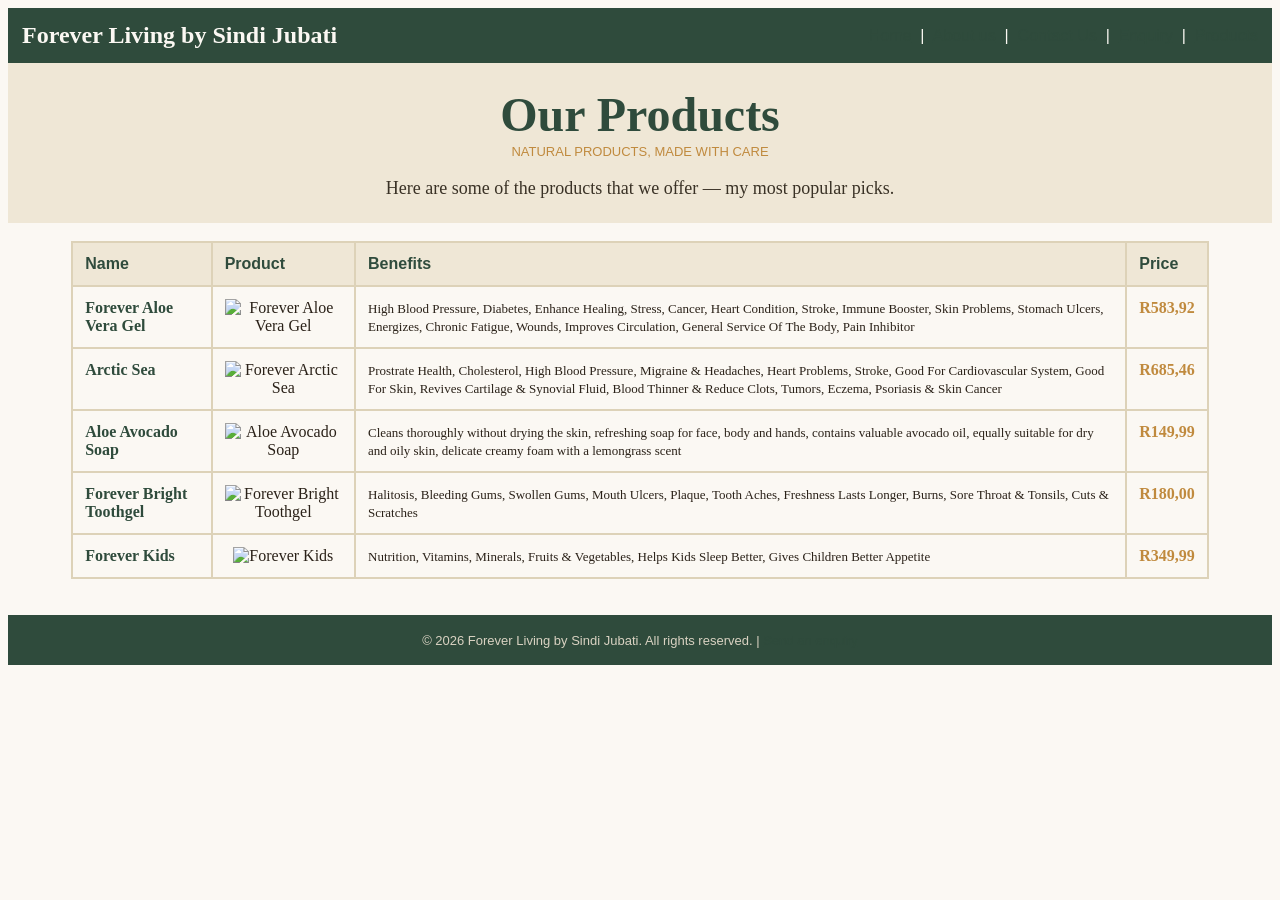
==== index.html @ b3f81db1 "Added files and folders" ====
<!DOCTYPE html>
<html lang="en">
<head>
    <meta charset="UTF-8">
    <meta name="viewport" content="width=device-width, initial-scale=1.0">
    <title>Products — Forever Living by Sindi Jubati</title>
</head>

<body bgcolor="#FBF8F3" text="#2A2118" link="#2F4B3C" vlink="#2F4B3C" alink="#C08A3E">

<table width="100%" bgcolor="#2F4B3C" cellpadding="14" cellspacing="0" border="0">
<tr>
    <td align="left"><font color="#FBF8F3" size="5" face="Georgia"><b>Forever Living by Sindi Jubati</b></font></td>
    <td align="right">
        <font color="#FBF8F3" face="Arial" size="3">
            <a href="./index.html">Home</a> &nbsp;|&nbsp;
            <a href="./Pages/about.html">About us</a> &nbsp;|&nbsp;
            <a href="./Pages/contact.html">Contact Us</a> &nbsp;|&nbsp;
            <a href="./Pages/enquiry.html">Enquiry</a> &nbsp;|&nbsp;
            <a href="./Pages/products.html">Products</a>
                            </font>
                        </nav>
        </font>
    </td>
</tr>
</table>

<table width="100%" bgcolor="#EFE7D6" cellpadding="24" cellspacing="0" border="0">
<tr><td align="center">
    <font color="#2F4B3C" size="7" face="Georgia"><b>Our Products</b></font><br>
    <font color="#C08A3E" size="2" face="Arial">NATURAL PRODUCTS, MADE WITH CARE</font><br><br>
    <font color="#3A3226" size="4" face="Georgia">Here are some of the products that we offer — my most popular picks.</font>
</td></tr>
</table>

<br>

<table align="center" width="90%" border="1" bordercolor="#DDD2B8" cellpadding="12" cellspacing="0">

<tr bgcolor="#EFE7D6">
    <th align="left"><font color="#2F4B3C" face="Arial">Name</font></th>
    <th align="left"><font color="#2F4B3C" face="Arial">Product</font></th>
    <th align="left"><font color="#2F4B3C" face="Arial">Benefits</font></th>
    <th align="left"><font color="#2F4B3C" face="Arial">Price</font></th>
</tr>

<tr>
    <td valign="top"><font color="#2F4B3C"><b>Forever Aloe Vera Gel</b></font></td>
    <td valign="top" align="center">
        <img src="./assets/images/aloe vera gel.jpg" alt="Forever Aloe Vera Gel" width="120" height="120"></td>
    <td valign="top"><font size="2">High Blood Pressure, Diabetes, Enhance Healing, Stress, Cancer, Heart Condition, Stroke, Immune Booster, Skin Problems, Stomach Ulcers, Energizes, Chronic Fatigue, Wounds, Improves Circulation, General Service Of The Body, Pain Inhibitor</font></td>
    <td valign="top"><font color="#C08A3E"><b>R583,92</b></font></td>
</tr>

<tr bgcolor="#FBF8F3">
    <td valign="top"><font color="#2F4B3C"><b>Arctic Sea</b></font></td>
    <td valign="top" align="center">
        <img src="./assets/images/arctic sea.jpg" alt="Forever Arctic Sea" width="120" height="120"></td>
    <td valign="top">
        <font size="2">Prostrate Health, Cholesterol, High Blood Pressure, Migraine &amp; Headaches, Heart Problems, Stroke, Good For Cardiovascular System, Good For Skin, Revives Cartilage &amp; Synovial Fluid, Blood Thinner &amp; Reduce Clots, Tumors, Eczema, Psoriasis &amp; Skin Cancer</font></td>
    <td valign="top">
        <font color="#C08A3E"><b>R685,46</b></font></td>
</tr>

<tr>
    <td valign="top"><font color="#2F4B3C"><b>Aloe Avocado Soap</b></font></td>
    <td valign="top" align="center"><img src="./assets/images/aloe-avocado soap.jpg" alt="Aloe Avocado Soap" width="120" height="120"></td>
    <td valign="top"><font size="2">Cleans thoroughly without drying the skin, refreshing soap for face, body and hands, contains valuable avocado oil, equally suitable for dry and oily skin, delicate creamy foam with a lemongrass scent</font></td>
    <td valign="top"><font color="#C08A3E"><b>R149,99</b></font></td>
</tr>

<tr bgcolor="#FBF8F3">
    <td valign="top"><font color="#2F4B3C"><b>Forever Bright Toothgel</b></font></td>
    <td valign="top" align="center"><img src="./assets/images/bright toothgel.jpg" alt="Forever Bright Toothgel" width="120" height="120"></td>
    <td valign="top"><font size="2">Halitosis, Bleeding Gums, Swollen Gums, Mouth Ulcers, Plaque, Tooth Aches, Freshness Lasts Longer, Burns, Sore Throat &amp; Tonsils, Cuts &amp; Scratches</font></td>
    <td valign="top"><font color="#C08A3E"><b>R180,00</b></font></td>
</tr>

<tr>
    <td valign="top"><font color="#2F4B3C"><b>Forever Kids</b></font></td>
    <td valign="top" align="center"><img src="./assets/images/kids.jpg" alt="Forever Kids" width="120" height="120"></td>
    <td valign="top"><font size="2">Nutrition, Vitamins, Minerals, Fruits &amp; Vegetables, Helps Kids Sleep Better, Gives Children Better Appetite</font></td>
    <td valign="top"><font color="#C08A3E"><b>R349,99</b></font></td>
</tr>

</table>

<br><br>

<table width="100%" bgcolor="#2F4B3C" cellpadding="16" cellspacing="0" border="0">
<tr><td align="center">
    <font color="#D9D2C2" size="2" face="Arial">&copy; 2026 Forever Living by Sindi Jubati. All rights reserved. |
    <font color="#C08A3E"><a href="./enquiry.html">Send an enquiry</a></font></font>
</td></tr>
</table>

</body>
</html>
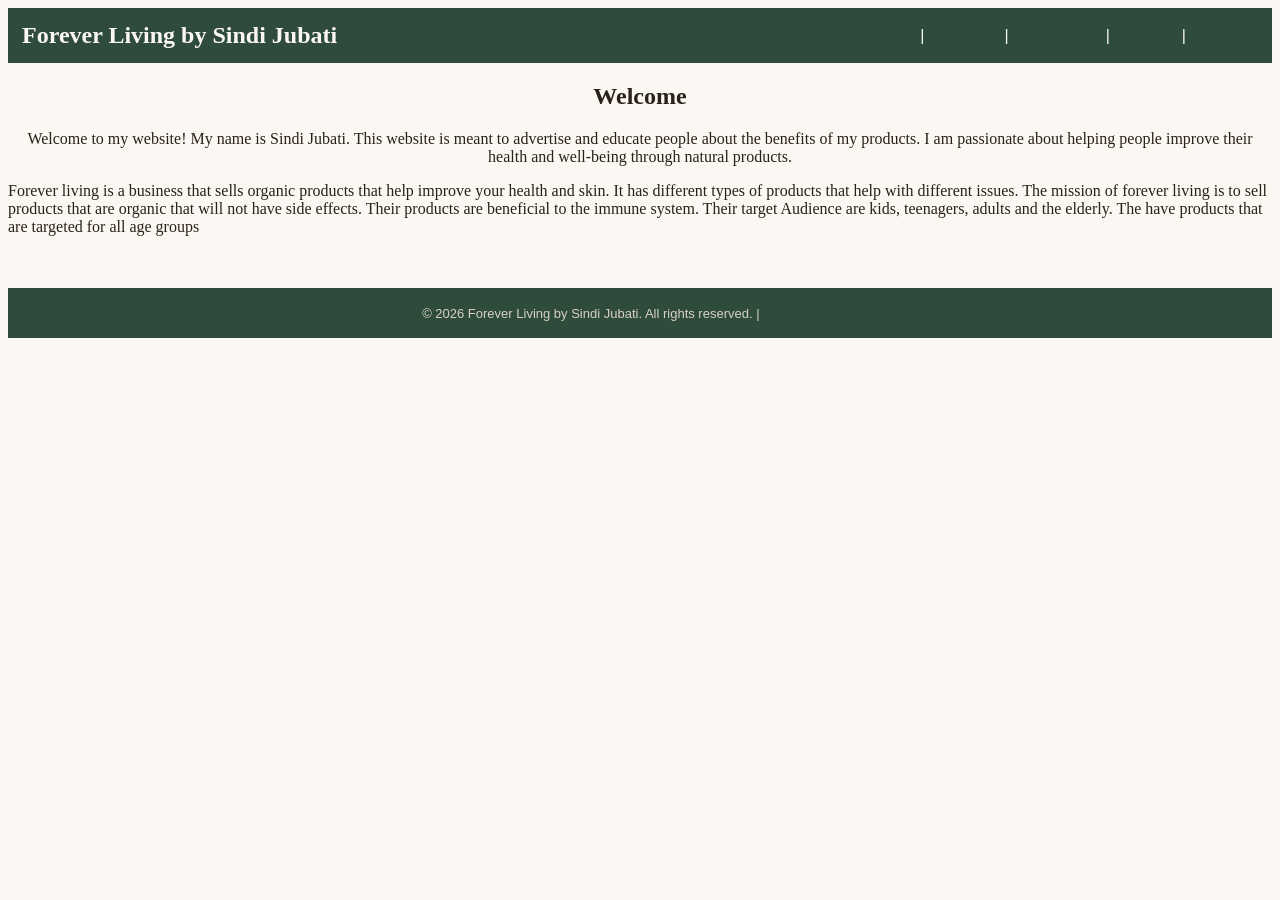
==== commit 6d0d364f: "added paragraphs and removed the table" ====
--- a/index.html
+++ b/index.html
@@ -3,7 +3,11 @@
 <head>
     <meta charset="UTF-8">
     <meta name="viewport" content="width=device-width, initial-scale=1.0">
-    <title>Products — Forever Living by Sindi Jubati</title>
+    <title>Products — Forever Living by Sindi Jubati</title> 
+
+    <!--inserting external CSS file--> 
+
+
 </head>
 
 <body bgcolor="#FBF8F3" text="#2A2118" link="#2F4B3C" vlink="#2F4B3C" alink="#C08A3E">
@@ -25,65 +29,20 @@
 </tr>
 </table>
 
-<table width="100%" bgcolor="#EFE7D6" cellpadding="24" cellspacing="0" border="0">
-<tr><td align="center">
-    <font color="#2F4B3C" size="7" face="Georgia"><b>Our Products</b></font><br>
-    <font color="#C08A3E" size="2" face="Arial">NATURAL PRODUCTS, MADE WITH CARE</font><br><br>
-    <font color="#3A3226" size="4" face="Georgia">Here are some of the products that we offer — my most popular picks.</font>
-</td></tr>
-</table>
+    <h2 align="center">Welcome</h2>
+            <p align="center" BORDER="1" cellpadding="10" cellspacing="0" width="80%" bgcolor="#D9D2C2">
+                Welcome to my website! My name is Sindi Jubati. This website is meant to advertise and educate
+                people about the benefits of my products. I am passionate about helping people improve their
+                health and well-being through natural products.
+            </p> 
 
-<br>
+            <p align="left" border="1" cellpadding="10" cellspacing="0" width="80%" bgcolor="#D9D2C2">
+                Forever living is a business that sells organic products that help improve your health and skin. It has different types of products that help with different issues.
 
-<table align="center" width="90%" border="1" bordercolor="#DDD2B8" cellpadding="12" cellspacing="0">
+The mission of forever living is to sell products that are organic that will not have side effects. Their products are beneficial to the immune system. 
 
-<tr bgcolor="#EFE7D6">
-    <th align="left"><font color="#2F4B3C" face="Arial">Name</font></th>
-    <th align="left"><font color="#2F4B3C" face="Arial">Product</font></th>
-    <th align="left"><font color="#2F4B3C" face="Arial">Benefits</font></th>
-    <th align="left"><font color="#2F4B3C" face="Arial">Price</font></th>
-</tr>
-
-<tr>
-    <td valign="top"><font color="#2F4B3C"><b>Forever Aloe Vera Gel</b></font></td>
-    <td valign="top" align="center">
-        <img src="./assets/images/aloe vera gel.jpg" alt="Forever Aloe Vera Gel" width="120" height="120"></td>
-    <td valign="top"><font size="2">High Blood Pressure, Diabetes, Enhance Healing, Stress, Cancer, Heart Condition, Stroke, Immune Booster, Skin Problems, Stomach Ulcers, Energizes, Chronic Fatigue, Wounds, Improves Circulation, General Service Of The Body, Pain Inhibitor</font></td>
-    <td valign="top"><font color="#C08A3E"><b>R583,92</b></font></td>
-</tr>
-
-<tr bgcolor="#FBF8F3">
-    <td valign="top"><font color="#2F4B3C"><b>Arctic Sea</b></font></td>
-    <td valign="top" align="center">
-        <img src="./assets/images/arctic sea.jpg" alt="Forever Arctic Sea" width="120" height="120"></td>
-    <td valign="top">
-        <font size="2">Prostrate Health, Cholesterol, High Blood Pressure, Migraine &amp; Headaches, Heart Problems, Stroke, Good For Cardiovascular System, Good For Skin, Revives Cartilage &amp; Synovial Fluid, Blood Thinner &amp; Reduce Clots, Tumors, Eczema, Psoriasis &amp; Skin Cancer</font></td>
-    <td valign="top">
-        <font color="#C08A3E"><b>R685,46</b></font></td>
-</tr>
-
-<tr>
-    <td valign="top"><font color="#2F4B3C"><b>Aloe Avocado Soap</b></font></td>
-    <td valign="top" align="center"><img src="./assets/images/aloe-avocado soap.jpg" alt="Aloe Avocado Soap" width="120" height="120"></td>
-    <td valign="top"><font size="2">Cleans thoroughly without drying the skin, refreshing soap for face, body and hands, contains valuable avocado oil, equally suitable for dry and oily skin, delicate creamy foam with a lemongrass scent</font></td>
-    <td valign="top"><font color="#C08A3E"><b>R149,99</b></font></td>
-</tr>
-
-<tr bgcolor="#FBF8F3">
-    <td valign="top"><font color="#2F4B3C"><b>Forever Bright Toothgel</b></font></td>
-    <td valign="top" align="center"><img src="./assets/images/bright toothgel.jpg" alt="Forever Bright Toothgel" width="120" height="120"></td>
-    <td valign="top"><font size="2">Halitosis, Bleeding Gums, Swollen Gums, Mouth Ulcers, Plaque, Tooth Aches, Freshness Lasts Longer, Burns, Sore Throat &amp; Tonsils, Cuts &amp; Scratches</font></td>
-    <td valign="top"><font color="#C08A3E"><b>R180,00</b></font></td>
-</tr>
-
-<tr>
-    <td valign="top"><font color="#2F4B3C"><b>Forever Kids</b></font></td>
-    <td valign="top" align="center"><img src="./assets/images/kids.jpg" alt="Forever Kids" width="120" height="120"></td>
-    <td valign="top"><font size="2">Nutrition, Vitamins, Minerals, Fruits &amp; Vegetables, Helps Kids Sleep Better, Gives Children Better Appetite</font></td>
-    <td valign="top"><font color="#C08A3E"><b>R349,99</b></font></td>
-</tr>
-
-</table>
+Their target Audience are kids, teenagers, adults and the elderly. The have products that are targeted for all age groups 
+</p>
 
 <br><br>
 
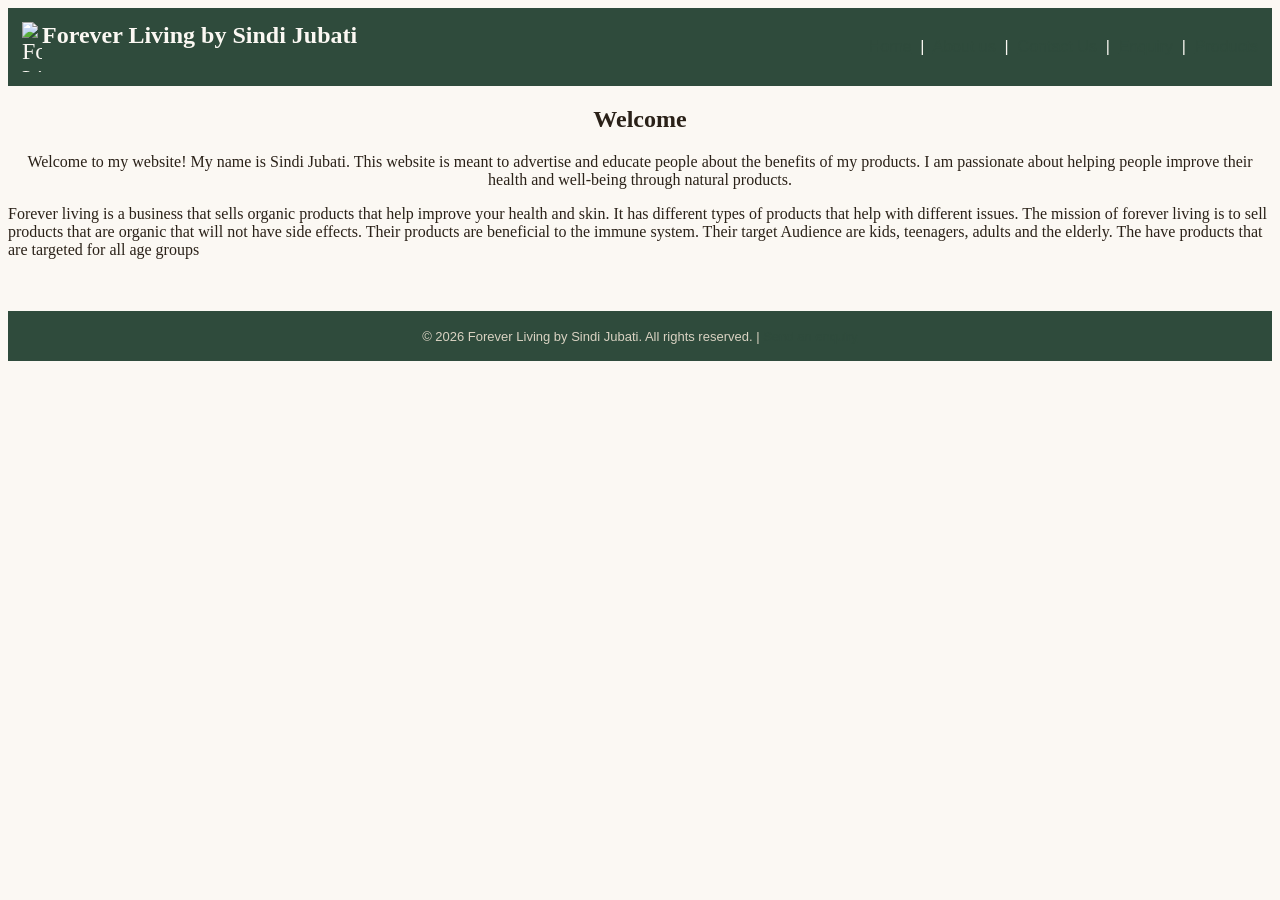
==== commit 8187483a: "added the logo" ====
--- a/index.html
+++ b/index.html
@@ -5,16 +5,20 @@
     <meta name="viewport" content="width=device-width, initial-scale=1.0">
     <title>Products — Forever Living by Sindi Jubati</title> 
 
-    <!--inserting external CSS file--> 
+    
 
 
 </head>
 
+ 
 <body bgcolor="#FBF8F3" text="#2A2118" link="#2F4B3C" vlink="#2F4B3C" alink="#C08A3E">
 
-<table width="100%" bgcolor="#2F4B3C" cellpadding="14" cellspacing="0" border="0">
+
+<table width="100%" bgcolor="#2F4B3C" cellpadding="14" cellspacing="0" border="0">  
+    
 <tr>
-    <td align="left"><font color="#FBF8F3" size="5" face="Georgia"><b>Forever Living by Sindi Jubati</b></font></td>
+    <td align="left"><font color="#FBF8F3" size="5" face="Georgia"><b>Forever Living by Sindi Jubati</b>
+        <img src="./Images/forever-living-logo.png" alt="Forever Living Logo" width="20" height="50" align="left"></font></td>
     <td align="right">
         <font color="#FBF8F3" face="Arial" size="3">
             <a href="./index.html">Home</a> &nbsp;|&nbsp;
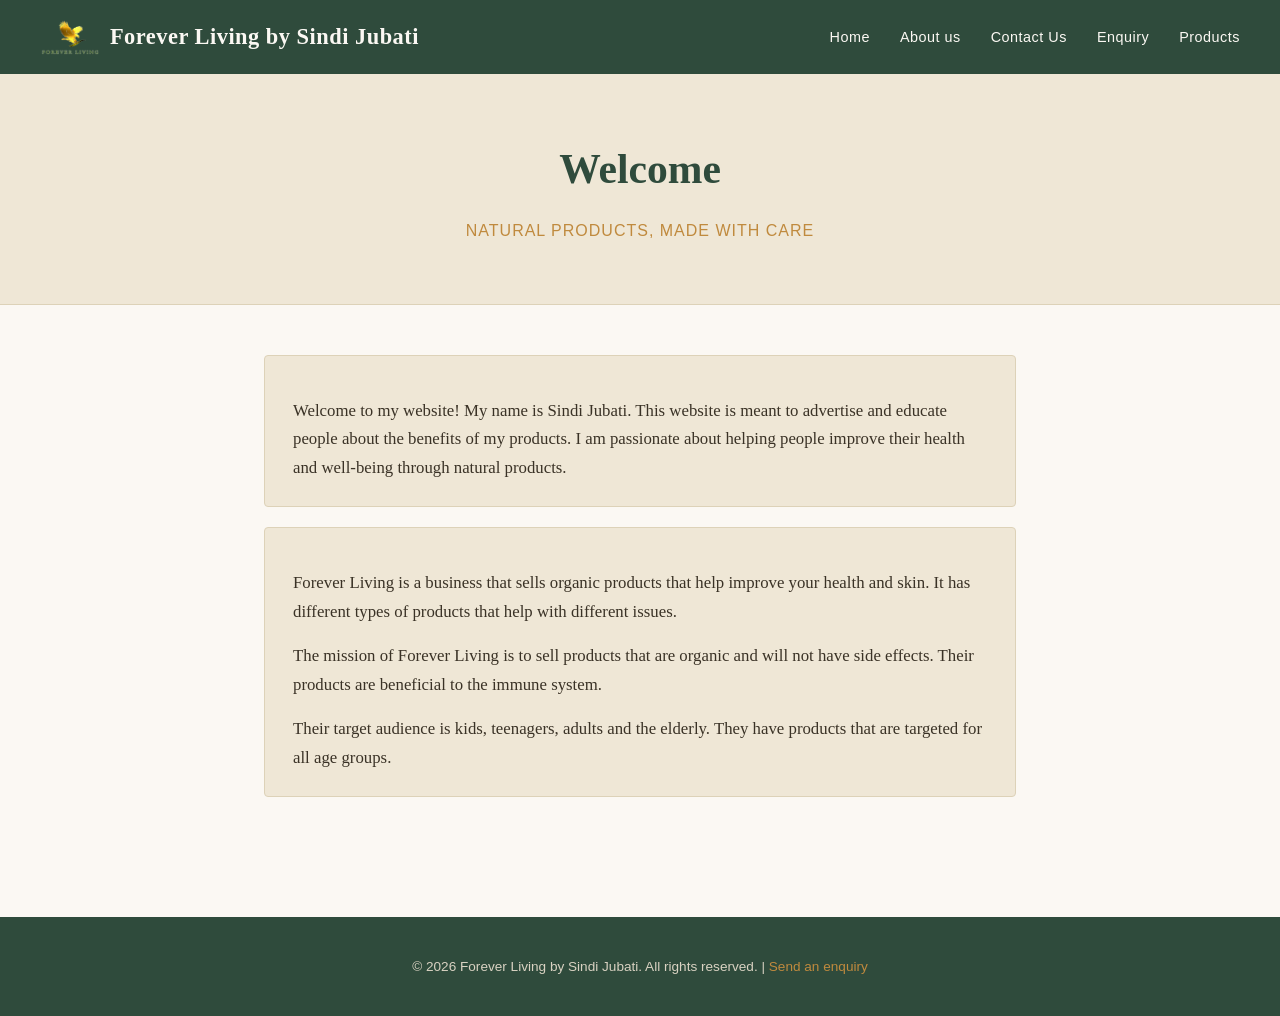
==== commit a633c297: "removed css and styling. linked the index to the style.css" ====
--- a/index.html
+++ b/index.html
@@ -3,59 +3,63 @@
 <head>
     <meta charset="UTF-8">
     <meta name="viewport" content="width=device-width, initial-scale=1.0">
-    <title>Products — Forever Living by Sindi Jubati</title> 
-
-    
-
-
+    <title>Home — Forever Living by Sindi Jubati</title>
+    <link rel="stylesheet" href="./Assets/css/style.css">
 </head>
 
- 
-<body bgcolor="#FBF8F3" text="#2A2118" link="#2F4B3C" vlink="#2F4B3C" alink="#C08A3E">
+<body>
 
+    <header>
+        <div class="logo">
+            <img src="./Assets/images/forever-living-logo_8268.png" alt="Forever Living Logo">
+            Forever Living by Sindi Jubati
+        </div>
 
-<table width="100%" bgcolor="#2F4B3C" cellpadding="14" cellspacing="0" border="0">  
-    
-<tr>
-    <td align="left"><font color="#FBF8F3" size="5" face="Georgia"><b>Forever Living by Sindi Jubati</b>
-        <img src="./Images/forever-living-logo.png" alt="Forever Living Logo" width="20" height="50" align="left"></font></td>
-    <td align="right">
-        <font color="#FBF8F3" face="Arial" size="3">
-            <a href="./index.html">Home</a> &nbsp;|&nbsp;
-            <a href="./Pages/about.html">About us</a> &nbsp;|&nbsp;
-            <a href="./Pages/contact.html">Contact Us</a> &nbsp;|&nbsp;
-            <a href="./Pages/enquiry.html">Enquiry</a> &nbsp;|&nbsp;
+        <nav>
+            <a href="./index.html">Home</a>
+            <a href="./Pages/about.html">About us</a>
+            <a href="./Pages/contact.html">Contact Us</a>
+            <a href="./Pages/enquiry.html">Enquiry</a>
             <a href="./Pages/products.html">Products</a>
-                            </font>
-                        </nav>
-        </font>
-    </td>
-</tr>
-</table>
+        </nav>
+    </header>
 
-    <h2 align="center">Welcome</h2>
-            <p align="center" BORDER="1" cellpadding="10" cellspacing="0" width="80%" bgcolor="#D9D2C2">
-                Welcome to my website! My name is Sindi Jubati. This website is meant to advertise and educate
-                people about the benefits of my products. I am passionate about helping people improve their
-                health and well-being through natural products.
-            </p> 
+    <!-- Hero -->
+    <div class="hero">
+        <h1>Welcome</h1>
+        <p class="subtitle">Natural products, made with care</p>
+    </div>
 
-            <p align="left" border="1" cellpadding="10" cellspacing="0" width="80%" bgcolor="#D9D2C2">
-                Forever living is a business that sells organic products that help improve your health and skin. It has different types of products that help with different issues.
+    <main>
+        <section>
+            <div class="intro-box">
+                <p>
+                    Welcome to my website! My name is Sindi Jubati. This website is meant to advertise and educate
+                    people about the benefits of my products. I am passionate about helping people improve their
+                    health and well-being through natural products.
+                </p>
+            </div>
 
-The mission of forever living is to sell products that are organic that will not have side effects. Their products are beneficial to the immune system. 
+            <div class="intro-box">
+                <p>
+                    Forever Living is a business that sells organic products that help improve your health and
+                    skin. It has different types of products that help with different issues.
+                </p>
+                <p>
+                    The mission of Forever Living is to sell products that are organic and will not have side
+                    effects. Their products are beneficial to the immune system.
+                </p>
+                <p>
+                    Their target audience is kids, teenagers, adults and the elderly. They have products that are
+                    targeted for all age groups.
+                </p>
+            </div>
+        </section>
+    </main>
 
-Their target Audience are kids, teenagers, adults and the elderly. The have products that are targeted for all age groups 
-</p>
-
-<br><br>
-
-<table width="100%" bgcolor="#2F4B3C" cellpadding="16" cellspacing="0" border="0">
-<tr><td align="center">
-    <font color="#D9D2C2" size="2" face="Arial">&copy; 2026 Forever Living by Sindi Jubati. All rights reserved. |
-    <font color="#C08A3E"><a href="./enquiry.html">Send an enquiry</a></font></font>
-</td></tr>
-</table>
+    <footer>
+        <p>&copy; 2026 Forever Living by Sindi Jubati. All rights reserved. | <a href="./Pages/enquiry.html">Send an enquiry</a></p>
+    </footer>
 
 </body>
-</html>+</html>
--- a/Assets/css/style.css
+++ b/Assets/css/style.css
@@ -0,0 +1,398 @@
+/* =========================================================
+   Forever Living by Sindi Jubati — shared site stylesheet
+   Used by: index.html, Pages/about.html, Pages/contact.html,
+            Pages/enquiry.html, Pages/products.html
+   ========================================================= */
+
+* {
+    box-sizing: border-box;
+}
+
+body {
+    margin: 0;
+    font-family: Georgia, 'Times New Roman', serif;
+    color: #2A2118;
+    background-color: #FBF8F3;
+    line-height: 1.7;
+}
+
+/* ---------- Header & Navigation ---------- */
+header {
+    background-color: #2F4B3C;
+    padding: 18px 40px;
+    display: flex;
+    align-items: center;
+    justify-content: space-between;
+    flex-wrap: wrap;
+}
+
+header .logo {
+    display: flex;
+    align-items: center;
+    gap: 10px;
+    color: #FBF8F3;
+    font-size: 1.4rem;
+    font-weight: bold;
+    letter-spacing: 0.5px;
+}
+
+header .logo img {
+    height: 36px;
+    width: auto;
+}
+
+nav a {
+    color: #FBF8F3;
+    text-decoration: none;
+    margin-left: 26px;
+    font-family: Arial, Helvetica, sans-serif;
+    font-size: 0.9rem;
+    letter-spacing: 0.5px;
+    padding-bottom: 4px;
+    border-bottom: 2px solid transparent;
+}
+
+nav a:first-child {
+    margin-left: 0;
+}
+
+nav a:hover {
+    border-bottom: 2px solid #C08A3E;
+}
+
+/* ---------- Hero ---------- */
+.hero {
+    background-color: #EFE7D6;
+    padding: 60px 20px;
+    text-align: center;
+    border-bottom: 1px solid #DDD2B8;
+}
+
+.hero h1 {
+    margin: 0 0 12px 0;
+    font-size: 2.6rem;
+    color: #2F4B3C;
+}
+
+.hero p.subtitle {
+    margin: 0;
+    font-family: Arial, Helvetica, sans-serif;
+    font-size: 1rem;
+    letter-spacing: 1px;
+    text-transform: uppercase;
+    color: #C08A3E;
+}
+
+/* ---------- Main Content ---------- */
+main {
+    max-width: 800px;
+    margin: 0 auto;
+    padding: 50px 24px 70px 24px;
+}
+
+main.wide {
+    max-width: 1000px;
+}
+
+section {
+    margin-bottom: 50px;
+}
+
+section h2 {
+    color: #2F4B3C;
+    font-size: 1.8rem;
+    text-align: center;
+    margin-bottom: 24px;
+    padding-bottom: 12px;
+    border-bottom: 2px solid #C08A3E;
+}
+
+section p {
+    font-size: 1.05rem;
+    color: #3A3226;
+    margin-bottom: 16px;
+}
+
+/* Simple divider */
+.divider {
+    border: none;
+    border-top: 1px solid #DDD2B8;
+    width: 60%;
+    margin: 45px auto;
+}
+
+/* Intro / highlighted text box (used on the home page) */
+.intro-box {
+    background-color: #EFE7D6;
+    border: 1px solid #DDD2B8;
+    border-radius: 4px;
+    padding: 24px 28px;
+    margin-bottom: 20px;
+}
+
+.intro-box p {
+    margin-bottom: 0;
+}
+
+.intro-box p + p {
+    margin-top: 16px;
+}
+
+/* Pull-quote / callout box (used on the about page) */
+.callout {
+    background-color: #EFE7D6;
+    border-left: 4px solid #C08A3E;
+    border-radius: 4px;
+    padding: 20px 26px;
+    max-width: 600px;
+    margin: 30px auto 0 auto;
+    font-style: italic;
+    color: #2F4B3C;
+}
+
+/* Detail list (contact + office) styled as cards, not bare bullets */
+.detail-list {
+    list-style: none;
+    margin: 0 auto;
+    padding: 0;
+    display: grid;
+    gap: 14px;
+    max-width: 520px;
+}
+
+.detail-list li {
+    background-color: #EFE7D6;
+    border-left: 4px solid #C08A3E;
+    padding: 14px 18px;
+    font-family: Arial, Helvetica, sans-serif;
+    font-size: 0.98rem;
+    color: #2F4B3C;
+}
+
+.detail-list li strong {
+    color: #7C9473;
+    text-transform: uppercase;
+    font-size: 0.75rem;
+    letter-spacing: 0.6px;
+    display: block;
+    margin-bottom: 4px;
+}
+
+.detail-list a {
+    color: #2F4B3C;
+    text-decoration: none;
+    border-bottom: 1px solid #C08A3E;
+}
+
+/* Map */
+.map-wrapper {
+    max-width: 100%;
+    overflow: hidden;
+    border: 1px solid #DDD2B8;
+    border-radius: 4px;
+    box-shadow: 0 12px 30px -18px rgba(42, 33, 24, 0.4);
+    margin-top: 30px;
+}
+
+.map-wrapper iframe {
+    display: block;
+    width: 100%;
+    height: 380px;
+    border: 0;
+}
+
+/* ---------- Forms (Enquiry page) ---------- */
+.enquiry-form {
+    max-width: 500px;
+    margin: 0 auto;
+    background-color: #EFE7D6;
+    border: 1px solid #DDD2B8;
+    border-radius: 4px;
+    padding: 32px;
+}
+
+.enquiry-form label {
+    display: block;
+    font-family: Arial, Helvetica, sans-serif;
+    font-size: 0.8rem;
+    text-transform: uppercase;
+    letter-spacing: 0.6px;
+    color: #2F4B3C;
+    margin-bottom: 6px;
+}
+
+.enquiry-form input[type="text"],
+.enquiry-form input[type="email"],
+.enquiry-form select,
+.enquiry-form textarea {
+    width: 100%;
+    padding: 10px 12px;
+    margin-bottom: 20px;
+    border: 1px solid #DDD2B8;
+    border-radius: 3px;
+    background-color: #FBF8F3;
+    color: #2A2118;
+    font-family: Georgia, 'Times New Roman', serif;
+    font-size: 1rem;
+}
+
+.enquiry-form textarea {
+    resize: vertical;
+}
+
+.enquiry-form input[type="submit"] {
+    background-color: #2F4B3C;
+    color: #FBF8F3;
+    border: none;
+    padding: 12px 30px;
+    font-family: Arial, Helvetica, sans-serif;
+    font-size: 0.95rem;
+    letter-spacing: 0.5px;
+    border-radius: 3px;
+    cursor: pointer;
+}
+
+.enquiry-form input[type="submit"]:hover {
+    background-color: #24392D;
+}
+
+/* Simple search form (Products page) */
+.search-form {
+    display: flex;
+    gap: 10px;
+    max-width: 480px;
+    margin: 0 auto 36px auto;
+}
+
+.search-form label {
+    display: none;
+}
+
+.search-form input[type="search"] {
+    flex: 1;
+    padding: 10px 12px;
+    border: 1px solid #DDD2B8;
+    border-radius: 3px;
+    font-family: Georgia, 'Times New Roman', serif;
+    font-size: 1rem;
+    background-color: #FBF8F3;
+    color: #2A2118;
+}
+
+.search-form button {
+    background-color: #C08A3E;
+    color: #FBF8F3;
+    border: none;
+    padding: 0 22px;
+    font-family: Arial, Helvetica, sans-serif;
+    font-size: 0.95rem;
+    letter-spacing: 0.5px;
+    border-radius: 3px;
+    cursor: pointer;
+}
+
+.search-form button:hover {
+    background-color: #A6752F;
+}
+
+/* ---------- Product table ---------- */
+.table-scroll {
+    overflow-x: auto;
+}
+
+.product-table {
+    width: 100%;
+    border-collapse: collapse;
+    font-family: Georgia, 'Times New Roman', serif;
+}
+
+.product-table th,
+.product-table td {
+    border: 1px solid #DDD2B8;
+    padding: 16px;
+    text-align: left;
+    vertical-align: top;
+}
+
+.product-table th {
+    background-color: #EFE7D6;
+    color: #2F4B3C;
+    font-family: Arial, Helvetica, sans-serif;
+    text-transform: uppercase;
+    font-size: 0.78rem;
+    letter-spacing: 0.6px;
+}
+
+.product-table td {
+    background-color: #FBF8F3;
+}
+
+.product-table img {
+    display: block;
+    max-width: 140px;
+    width: 100%;
+    height: auto;
+    margin: 0 auto;
+    border-radius: 3px;
+}
+
+.product-table ul {
+    margin: 0;
+    padding-left: 18px;
+    font-size: 0.92rem;
+    color: #3A3226;
+}
+
+.product-table ul li {
+    margin-bottom: 4px;
+}
+
+.product-name {
+    color: #2F4B3C;
+}
+
+.product-price {
+    color: #C08A3E;
+}
+
+/* ---------- Footer ---------- */
+footer {
+    background-color: #2F4B3C;
+    color: #D9D2C2;
+    text-align: center;
+    padding: 24px 20px;
+    font-family: Arial, Helvetica, sans-serif;
+    font-size: 0.85rem;
+}
+
+footer a {
+    color: #C08A3E;
+    text-decoration: none;
+}
+
+/* ---------- Responsive ---------- */
+@media (max-width: 600px) {
+    header {
+        flex-direction: column;
+        align-items: flex-start;
+    }
+
+    nav {
+        margin-top: 12px;
+    }
+
+    nav a {
+        margin-left: 0;
+        margin-right: 18px;
+        display: inline-block;
+    }
+
+    .hero h1 {
+        font-size: 2rem;
+    }
+
+    .search-form {
+        flex-direction: column;
+    }
+}
+ {
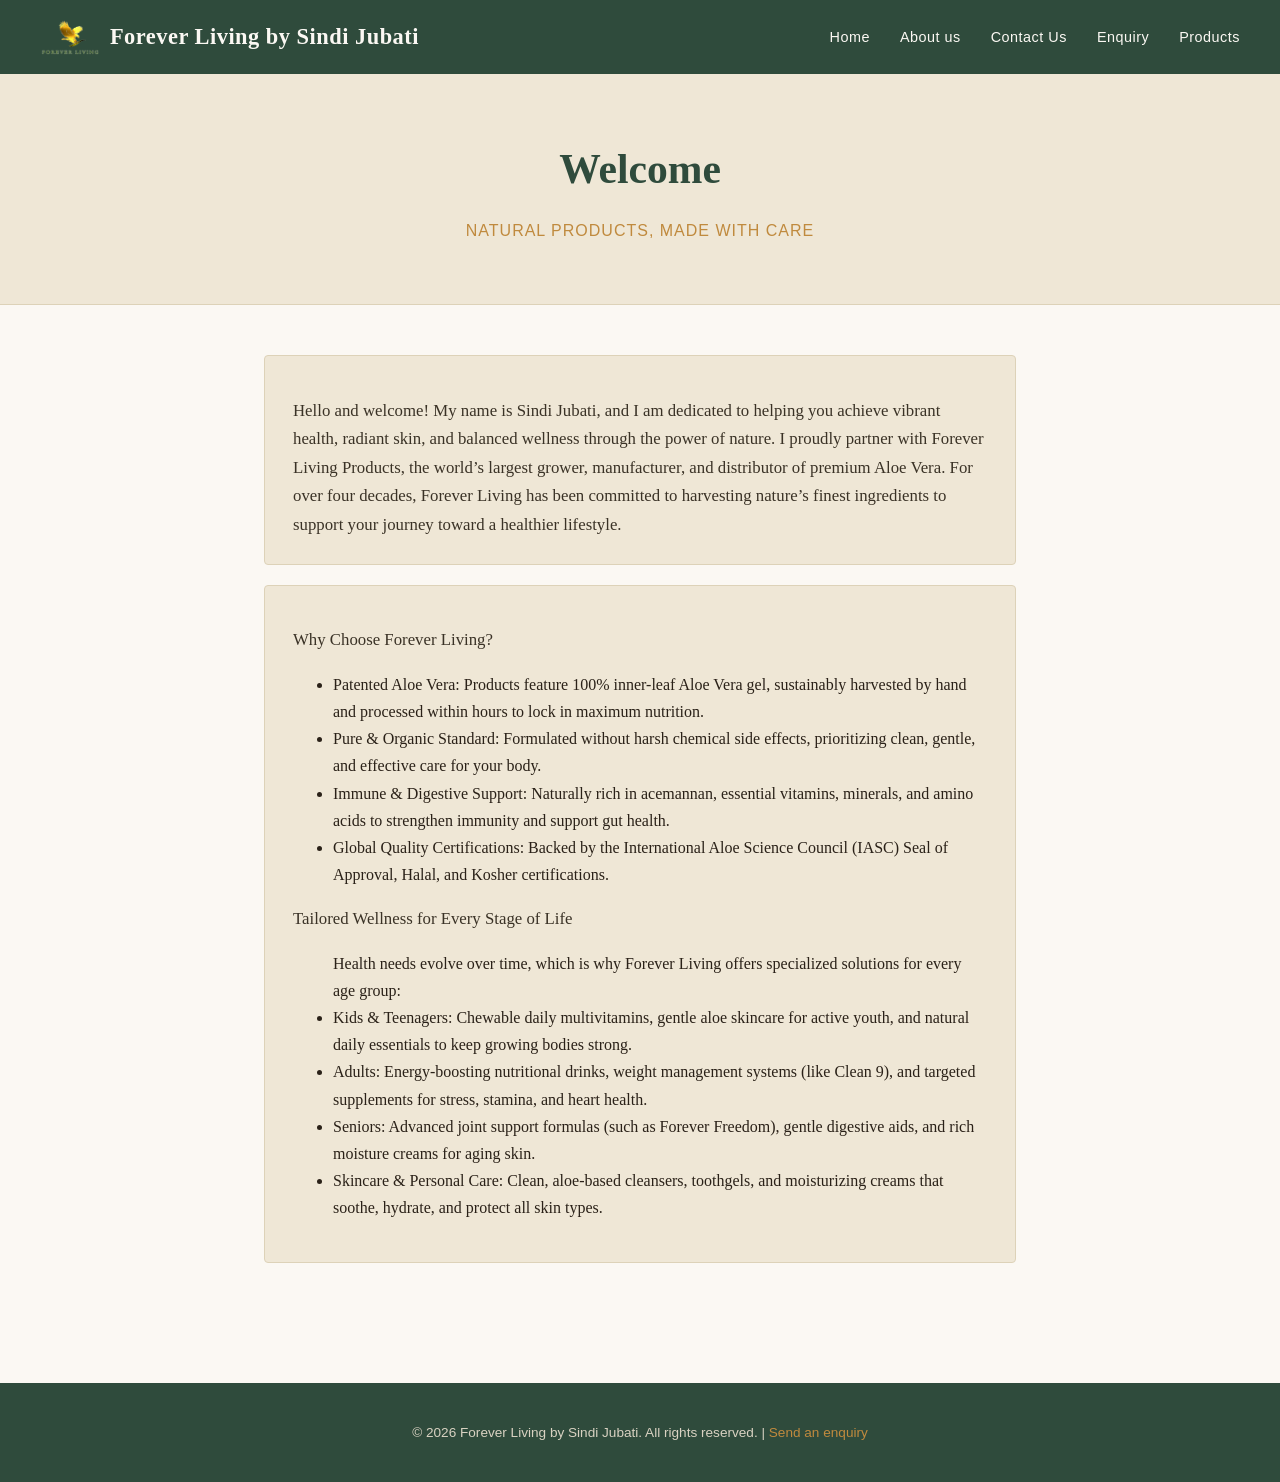
==== commit 00670d4a: "Added more information on the index page" ====
--- a/index.html
+++ b/index.html
@@ -34,25 +34,53 @@
         <section>
             <div class="intro-box">
                 <p>
-                    Welcome to my website! My name is Sindi Jubati. This website is meant to advertise and educate
-                    people about the benefits of my products. I am passionate about helping people improve their
-                    health and well-being through natural products.
+                    Hello and welcome! My name is Sindi Jubati, and I am dedicated to helping you achieve vibrant health,
+                     radiant skin, and balanced wellness through the power of nature.
+
+                    I proudly partner with Forever Living Products, the world’s largest grower, manufacturer, and 
+                    distributor of premium Aloe Vera. For over four decades, Forever Living has been committed to 
+                    harvesting nature’s finest ingredients to support your journey toward a healthier lifestyle. 
                 </p>
             </div>
 
             <div class="intro-box">
                 <p>
-                    Forever Living is a business that sells organic products that help improve your health and
-                    skin. It has different types of products that help with different issues.
+                    Why Choose Forever Living?
+               <ul>    
+                    <li> Patented Aloe Vera: Products feature 100% inner-leaf Aloe Vera gel, sustainably harvested by 
+                        hand and processed within hours to lock in maximum nutrition.</li>
+
+                  <li>  Pure & Organic Standard: Formulated without harsh chemical side effects, prioritizing clean, 
+                    gentle, and effective care for your body.</li> 
+
+                  <li> Immune & Digestive Support: Naturally rich in acemannan, essential vitamins, minerals, and 
+                    amino acids to strengthen immunity and support gut health.</li>  
+
+                    <li> Global Quality Certifications: Backed by the International Aloe Science Council (IASC) Seal of Approval, 
+                     Halal, and Kosher certifications.</li>
+                </ul>     
                 </p>
                 <p>
-                    The mission of Forever Living is to sell products that are organic and will not have side
-                    effects. Their products are beneficial to the immune system.
-                </p>
-                <p>
-                    Their target audience is kids, teenagers, adults and the elderly. They have products that are
-                    targeted for all age groups.
-                </p>
+                    Tailored Wellness for Every Stage of Life
+                <ul>   
+                    Health needs evolve over time, which is why Forever Living offers specialized solutions for every age group:
+
+                   <li>Kids & Teenagers: Chewable daily multivitamins, gentle aloe skincare for active youth, and 
+                    natural daily essentials to keep growing bodies strong.
+                    </li> 
+
+                 <li> Adults: Energy-boosting nutritional drinks, weight management systems (like Clean 9), and 
+                    targeted supplements for stress, stamina, and heart health.</li>  
+
+                  <li>Seniors: Advanced joint support formulas (such as Forever Freedom), gentle digestive aids, and 
+                    rich moisture creams for aging skin.</li>  
+
+                  <li>Skincare & Personal Care: Clean, aloe-based cleansers, toothgels, and moisturizing creams that soothe, 
+                    hydrate, and protect all skin types.</li> 
+                
+                
+                </ul>     
+                  </p>  
             </div>
         </section>
     </main>
--- a/Assets/css/style.css
+++ b/Assets/css/style.css
@@ -395,4 +395,4 @@
         flex-direction: column;
     }
 }
- {+ 
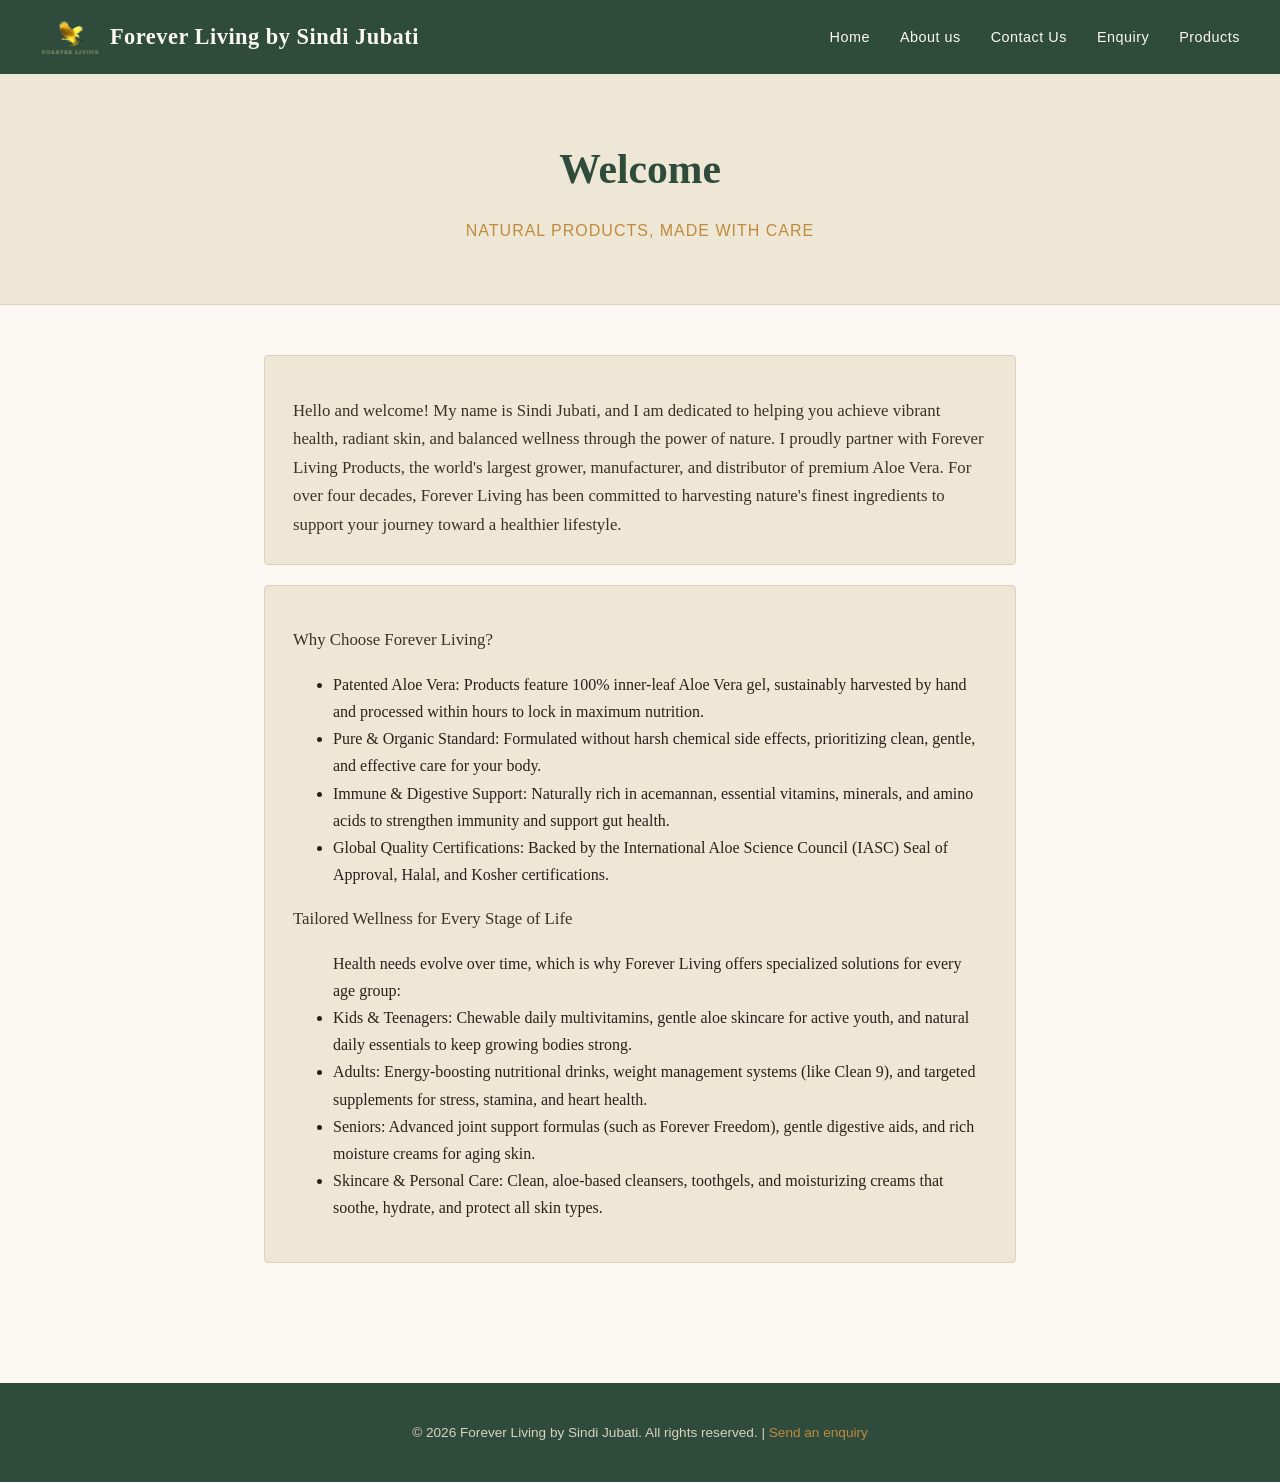
==== commit 8ab9ee23: "added comments on my index" ====
--- a/index.html
+++ b/index.html
@@ -9,6 +9,7 @@
 
 <body>
 
+    <!-- Header: logo/business name on the left, navigation links on the right -->
     <header>
         <div class="logo">
             <img src="./Assets/images/forever-living-logo_8268.png" alt="Forever Living Logo">
@@ -24,28 +25,33 @@
         </nav>
     </header>
 
-    <!-- Hero -->
+    <!-- Hero: big banner with the page title and a short tagline -->
     <div class="hero">
         <h1>Welcome</h1>
         <p class="subtitle">Natural products, made with care</p>
     </div>
 
+    <!-- Main page content -->
     <main>
         <section>
+
+            <!-- First box: welcome message introducing Sindi and Forever Living -->
             <div class="intro-box">
                 <p>
                     Hello and welcome! My name is Sindi Jubati, and I am dedicated to helping you achieve vibrant health,
                      radiant skin, and balanced wellness through the power of nature.
 
-                    I proudly partner with Forever Living Products, the world’s largest grower, manufacturer, and 
+                    I proudly partner with Forever Living Products, the world's largest grower, manufacturer, and 
                     distributor of premium Aloe Vera. For over four decades, Forever Living has been committed to 
-                    harvesting nature’s finest ingredients to support your journey toward a healthier lifestyle. 
+                    harvesting nature's finest ingredients to support your journey toward a healthier lifestyle. 
                 </p>
             </div>
 
+            <!-- Second box: reasons to choose Forever Living, plus who the products suit -->
             <div class="intro-box">
                 <p>
                     Why Choose Forever Living?
+                <!-- List of 4 selling points -->
                <ul>    
                     <li> Patented Aloe Vera: Products feature 100% inner-leaf Aloe Vera gel, sustainably harvested by 
                         hand and processed within hours to lock in maximum nutrition.</li>
@@ -62,6 +68,7 @@
                 </p>
                 <p>
                     Tailored Wellness for Every Stage of Life
+                <!-- List of which products suit which age group -->
                 <ul>   
                     Health needs evolve over time, which is why Forever Living offers specialized solutions for every age group:
 
@@ -85,9 +92,10 @@
         </section>
     </main>
 
+    <!-- Footer: copyright line + a quick link to the enquiry page -->
     <footer>
         <p>&copy; 2026 Forever Living by Sindi Jubati. All rights reserved. | <a href="./Pages/enquiry.html">Send an enquiry</a></p>
     </footer>
 
 </body>
-</html>
+</html>
--- a/Assets/css/style.css
+++ b/Assets/css/style.css
@@ -298,6 +298,11 @@
 /* ---------- Product table ---------- */
 .table-scroll {
     overflow-x: auto;
+    overflow-y: auto;
+    max-height: 640px;
+    border: 1px solid #DDD2B8;
+    border-radius: 6px;
+    box-shadow: 0 12px 30px -18px rgba(42, 33, 24, 0.4);
 }
 
 .product-table {
@@ -308,23 +313,50 @@
 
 .product-table th,
 .product-table td {
-    border: 1px solid #DDD2B8;
+    border-bottom: 1px solid #DDD2B8;
     padding: 16px;
     text-align: left;
     vertical-align: top;
 }
 
+/* Sticky header — stays visible while a long product list scrolls */
 .product-table th {
+    position: sticky;
+    top: 0;
+    z-index: 1;
     background-color: #EFE7D6;
     color: #2F4B3C;
     font-family: Arial, Helvetica, sans-serif;
     text-transform: uppercase;
     font-size: 0.78rem;
     letter-spacing: 0.6px;
+    box-shadow: 0 1px 0 #DDD2B8;
 }
 
 .product-table td {
     background-color: #FBF8F3;
+    transition: background-color 0.2s ease;
+}
+
+/* Zebra striping so a long list stays easy to scan */
+.product-table tbody tr:nth-child(even) td {
+    background-color: #F3EEE2;
+}
+
+/* Row feedback on hover/keyboard focus */
+.product-table tbody tr {
+    cursor: default;
+    transition: box-shadow 0.2s ease;
+}
+
+.product-table tbody tr:hover td,
+.product-table tbody tr:focus-within td {
+    background-color: #EFE7D6;
+}
+
+.product-table tbody tr:hover,
+.product-table tbody tr:focus-within {
+    box-shadow: inset 3px 0 0 #C08A3E;
 }
 
 .product-table img {
@@ -334,6 +366,12 @@
     height: auto;
     margin: 0 auto;
     border-radius: 3px;
+    transition: transform 0.25s ease, box-shadow 0.25s ease;
+}
+
+.product-table tbody tr:hover img {
+    transform: scale(1.08);
+    box-shadow: 0 8px 18px -8px rgba(42, 33, 24, 0.5);
 }
 
 .product-table ul {
@@ -349,10 +387,32 @@
 
 .product-name {
     color: #2F4B3C;
+    transition: color 0.2s ease;
+}
+
+.product-table tbody tr:hover .product-name {
+    color: #C08A3E;
 }
 
 .product-price {
     color: #C08A3E;
+    display: inline-block;
+    position: relative;
+}
+
+.product-price::after {
+    content: "";
+    position: absolute;
+    left: 0;
+    bottom: -2px;
+    width: 0;
+    height: 2px;
+    background-color: #C08A3E;
+    transition: width 0.25s ease;
+}
+
+.product-table tbody tr:hover .product-price::after {
+    width: 100%;
 }
 
 /* ---------- Footer ---------- */
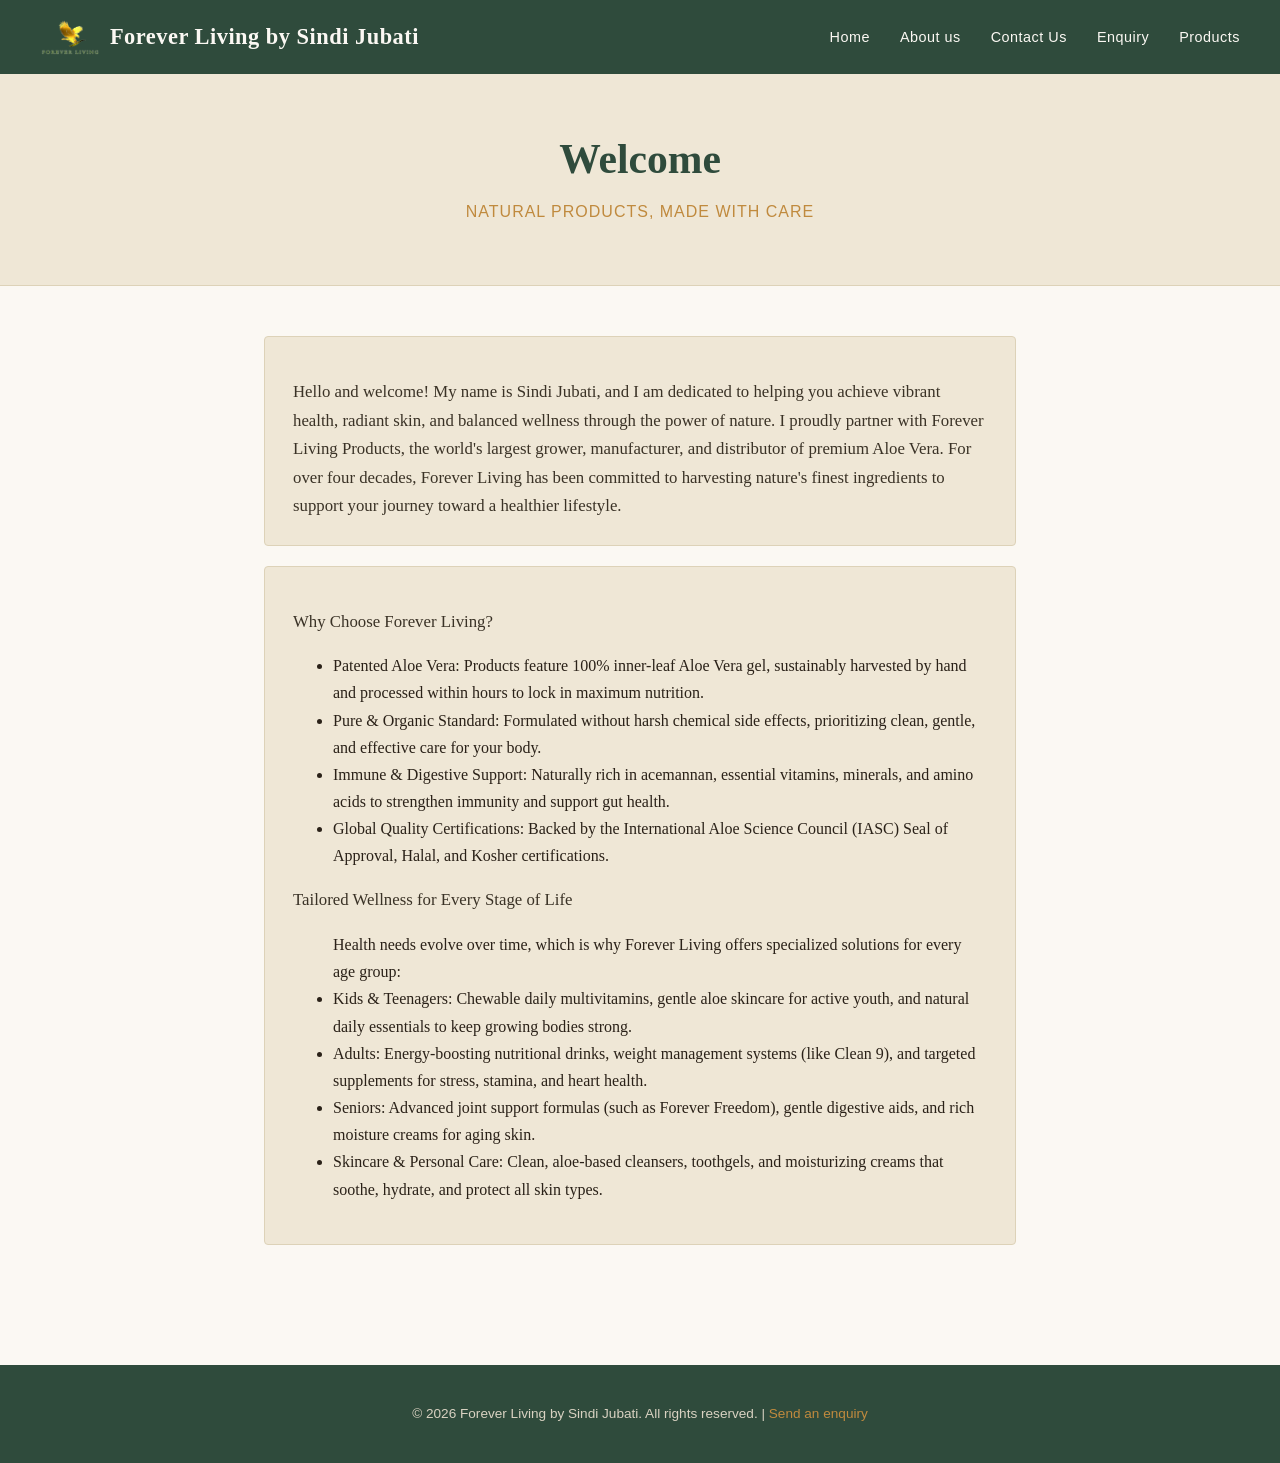
==== commit 748dafbc: "I deleted all the images that i didnt use" ====
--- a/index.html
+++ b/index.html
@@ -15,6 +15,12 @@
             <img src="./Assets/images/forever-living-logo_8268.png" alt="Forever Living Logo">
             Forever Living by Sindi Jubati
         </div>
+
+        <!-- Hidden checkbox drives the mobile menu toggle (no JS needed) -->
+        <input type="checkbox" id="nav-toggle" class="nav-toggle">
+        <label for="nav-toggle" class="nav-toggle-label" aria-label="Toggle navigation menu">
+            <span></span>
+        </label>
 
         <nav>
             <a href="./index.html">Home</a>
--- a/Assets/css/style.css
+++ b/Assets/css/style.css
@@ -6,6 +6,14 @@
 
 * {
     box-sizing: border-box;
+}
+
+/* ---------- Default / base styles ---------- */
+html {
+    font-size: 100%;
+    /* 1rem = 16px by default — headings/body below use rem so the whole
+       page can be scaled from here at the breakpoints further down */
+    scroll-behavior: smooth;
 }
 
 body {
@@ -16,8 +24,26 @@
     line-height: 1.7;
 }
 
+/* Responsive images by default: every image scales down with its
+   container instead of overflowing on small screens. Individual
+   components (logo, product table) override the width where needed. */
+img {
+    max-width: 100%;
+    height: auto;
+    display: block;
+}
+
+a {
+    color: inherit;
+}
+
+h1, h2, h3 {
+    line-height: 1.25;
+}
+
 /* ---------- Header & Navigation ---------- */
 header {
+    position: relative;
     background-color: #2F4B3C;
     padding: 18px 40px;
     display: flex;
@@ -56,8 +82,78 @@
     margin-left: 0;
 }
 
-nav a:hover {
+nav a:hover,
+nav a:focus-visible {
     border-bottom: 2px solid #C08A3E;
+}
+
+nav a:last-child {
+    margin-right: 0;
+}
+
+/* ---------- Mobile nav toggle (hamburger) ----------
+   A hidden checkbox + label is used instead of JavaScript.
+   The checkbox and label are hidden above the nav breakpoint;
+   below it, the label becomes a visible hamburger icon and the
+   checked state (via the ~ sibling combinator) reveals <nav>. */
+.nav-toggle {
+    position: absolute;
+    opacity: 0;
+    pointer-events: none;
+}
+
+.nav-toggle-label {
+    display: none;
+    width: 28px;
+    height: 20px;
+    position: relative;
+    cursor: pointer;
+}
+
+.nav-toggle-label span,
+.nav-toggle-label span::before,
+.nav-toggle-label span::after {
+    content: "";
+    position: absolute;
+    left: 0;
+    width: 100%;
+    height: 3px;
+    border-radius: 2px;
+    background-color: #FBF8F3;
+    transition: transform 0.2s ease, opacity 0.2s ease, top 0.2s ease;
+}
+
+.nav-toggle-label span {
+    top: 50%;
+    transform: translateY(-50%);
+}
+
+.nav-toggle-label span::before {
+    top: -9px;
+}
+
+.nav-toggle-label span::after {
+    top: 9px;
+}
+
+/* Turn the three bars into a cross when the menu is open */
+.nav-toggle:checked ~ .nav-toggle-label span {
+    background-color: transparent;
+}
+
+.nav-toggle:checked ~ .nav-toggle-label span::before {
+    top: 0;
+    transform: rotate(45deg);
+}
+
+.nav-toggle:checked ~ .nav-toggle-label span::after {
+    top: 0;
+    transform: rotate(-45deg);
+}
+
+.nav-toggle:focus-visible ~ .nav-toggle-label {
+    outline: 2px solid #C08A3E;
+    outline-offset: 4px;
 }
 
 /* ---------- Hero ---------- */
@@ -240,6 +336,15 @@
     resize: vertical;
 }
 
+.enquiry-form input[type="text"]:focus,
+.enquiry-form input[type="email"]:focus,
+.enquiry-form select:focus,
+.enquiry-form textarea:focus {
+    outline: none;
+    border-color: #C08A3E;
+    box-shadow: 0 0 0 3px rgba(192, 138, 62, 0.25);
+}
+
 .enquiry-form input[type="submit"] {
     background-color: #2F4B3C;
     color: #FBF8F3;
@@ -295,6 +400,22 @@
     background-color: #A6752F;
 }
 
+.search-form input[type="search"]:focus {
+    outline: none;
+    border-color: #C08A3E;
+    box-shadow: 0 0 0 3px rgba(192, 138, 62, 0.25);
+}
+
+.detail-list a:hover,
+.detail-list a:focus-visible {
+    color: #C08A3E;
+}
+
+footer a:hover,
+footer a:focus-visible {
+    text-decoration: underline;
+}
+
 /* ---------- Product table ---------- */
 .table-scroll {
     overflow-x: auto;
@@ -367,6 +488,10 @@
     margin: 0 auto;
     border-radius: 3px;
     transition: transform 0.25s ease, box-shadow 0.25s ease;
+}
+
+.product-table tbody tr:last-child td {
+    border-bottom: none;
 }
 
 .product-table tbody tr:hover img {
@@ -430,29 +555,118 @@
     text-decoration: none;
 }
 
-/* ---------- Responsive ---------- */
-@media (max-width: 600px) {
-    header {
+/* =========================================================
+   Responsive breakpoints
+   900px  — tablet: content narrows, spacing tightens
+   700px  — mobile nav switches to the hamburger toggle
+   480px  — small phones: typography + spacing shrink further
+   ========================================================= */
+
+/* ---------- Tablet: ~900px and down ---------- */
+@media (max-width: 900px) {
+    main {
+        max-width: 100%;
+        padding: 40px 20px 60px 20px;
+    }
+
+    main.wide {
+        max-width: 100%;
+    }
+
+    .hero {
+        padding: 46px 20px;
+    }
+
+    .hero h1 {
+        font-size: 2.2rem;
+    }
+
+    .enquiry-form {
+        padding: 24px;
+    }
+}
+
+/* ---------- Mobile: ~700px and down — responsive navigation ---------- */
+@media (max-width: 700px) {
+    /* Reveal the hamburger icon and hide the inline nav links */
+    .nav-toggle-label {
+        display: block;
+    }
+
+    nav {
+        flex-basis: 100%;
+        display: flex;
         flex-direction: column;
-        align-items: flex-start;
-    }
-
-    nav {
-        margin-top: 12px;
+        max-height: 0;
+        overflow: hidden;
+        transition: max-height 0.3s ease;
+    }
+
+    /* Checked checkbox (menu open) expands the nav to show its links */
+    .nav-toggle:checked ~ nav {
+        max-height: 320px;
+        margin-top: 16px;
     }
 
     nav a {
-        margin-left: 0;
-        margin-right: 18px;
-        display: inline-block;
-    }
-
-    .hero h1 {
-        font-size: 2rem;
+        margin: 0;
+        padding: 12px 4px;
+        border-bottom: 1px solid rgba(251, 248, 243, 0.15);
+        display: block;
+    }
+
+    nav a:last-child {
+        border-bottom: none;
     }
 
     .search-form {
         flex-direction: column;
     }
+
+    .map-wrapper iframe {
+        height: 280px;
+    }
+}
+
+/* ---------- Small phones: ~480px and down — responsive typography ---------- */
+@media (max-width: 480px) {
+    html {
+        font-size: 93.75%;
+        /* ~15px base — headings and body text set in rem shrink with it */
+    }
+
+    .hero {
+        padding: 36px 16px;
+    }
+
+    .hero h1 {
+        font-size: 1.7rem;
+    }
+
+    .hero p.subtitle {
+        font-size: 0.85rem;
+    }
+
+    section h2 {
+        font-size: 1.4rem;
+    }
+
+    section p {
+        font-size: 0.98rem;
+    }
+
+    .intro-box,
+    .callout,
+    .enquiry-form {
+        padding: 18px;
+    }
+
+    header {
+        padding: 14px 18px;
+    }
+
+    header .logo {
+        font-size: 1.1rem;
+    }
 }
  
